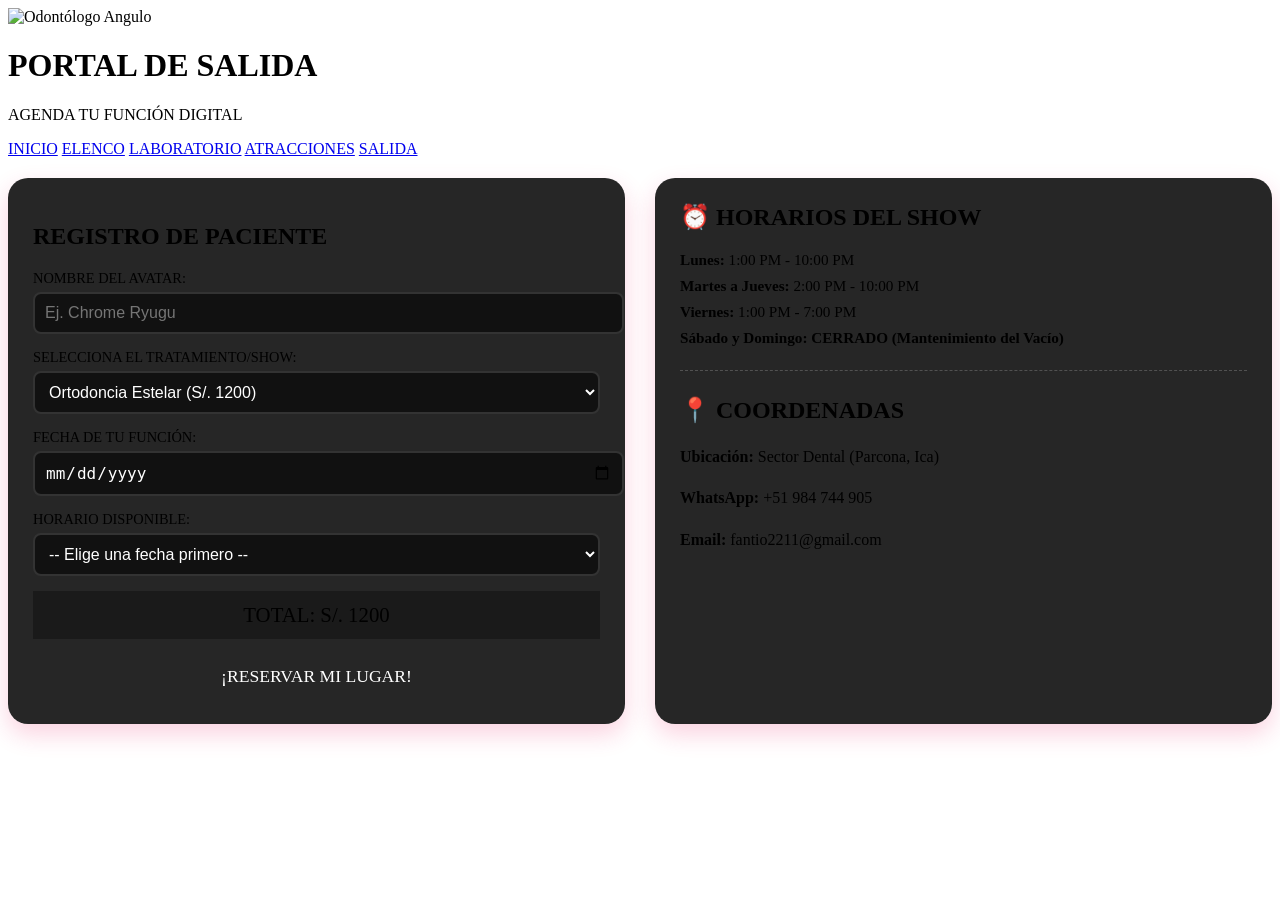
==== contacto.html @ cd5c4fb8 "Add files via upload" ====
<!DOCTYPE html>
<html lang="es">
<head>
    <meta charset="UTF-8">
    <meta name="viewport" content="width=device-width, initial-scale=1.0">
    <title>Portal de Salida | Odontólogo Angulo</title>
    <link rel="stylesheet" href="css/estilos.css">
    <link href="https://fonts.googleapis.com/css2?family=Bungee&family=Roboto:wght@400;700&display=swap" rel="stylesheet">
    <style>
        /* Estilos específicos para la interactividad del formulario y recibo */
        .contact-container {
            display: grid;
            grid-template-columns: repeat(auto-fit, minmax(320px, 1fr));
            gap: 30px;
            margin-top: 20px;
        }
        .form-box, .contact-data-card {
            background: rgba(0, 0, 0, 0.85);
            border: 4px solid var(--circo-rojo);
            border-radius: 20px;
            padding: 25px;
            box-shadow: 0 10px 25px rgba(233, 30, 99, 0.2);
        }
        .contact-data-card { border-color: var(--circo-azul); }
        .horarios-list p { margin: 8px 0; font-size: 0.95rem; }
        .input-group { margin-bottom: 15px; }
        .input-group label { display: block; font-family: var(--fuente-circo); color: var(--circo-amarillo); font-size: 0.9rem; margin-bottom: 5px; }
        .input-group input, .input-group select { width: 100%; padding: 10px; background: #111; border: 2px solid #333; color: white; border-radius: 8px; font-size: 1rem; }
        .input-group input:focus, .input-group select:focus { border-color: var(--circo-azul); outline: none; }
        .precio-total-box { background: #1a1a1a; border: 2px dashed var(--circo-amarillo); padding: 12px; text-align: center; font-family: var(--fuente-circo); color: var(--circo-amarillo); font-size: 1.3rem; margin: 15px 0; }
        .btn-circus { width: 100%; background: var(--circo-rojo); color: white; border: 3px solid var(--circo-amarillo); padding: 12px; font-family: var(--fuente-circo); font-size: 1.1rem; border-radius: 8px; transition: 0.2s; }
        .btn-circus:hover { background: var(--circo-azul); transform: scale(1.02); }
        
        /* Barra de carga */
        #loading-container { display: none; text-align: center; margin-top: 20px; }
        .progress-bar { width: 100%; height: 25px; background: #222; border: 2px solid white; border-radius: 12px; overflow: hidden; position: relative; }
        .progress-fill { width: 0%; height: 100%; background: linear-gradient(90deg, var(--circo-rojo), var(--circo-azul)); transition: width 0.1s linear; }
        
        /* Recibo Certificado Estilo Circo Digital */
        #ticket-recibo { display: none; background: #fff; color: #000; border: 8px double var(--circo-rojo); border-radius: 15px; padding: 25px; margin-top: 30px; box-shadow: 0 0 30px var(--circo-amarillo); position: relative; }
        #ticket-recibo::before, #ticket-recibo::after { content: "🎪"; position: absolute; font-size: 2rem; }
        #ticket-recibo::before { top: 10px; left: 10px; }
        #ticket-recibo::after { top: 10px; right: 10px; }
        .ticket-title { font-family: var(--fuente-circo); text-align: center; color: var(--circo-rojo); font-size: 1.8rem; margin: 0 0 15px 0; border-bottom: 3px dashed #000; padding-bottom: 10px; }
        .ticket-data { font-family: monospace; font-size: 1.1rem; line-height: 1.6; }
        .ticket-footer { text-align: center; font-family: var(--fuente-circo); margin-top: 15px; border-top: 2px dashed #000; padding-top: 10px; color: var(--circo-azul); font-size: 0.9rem; }
    </style>
</head>
<body class="teatro-body">

    <audio id="audio-seccion" src="assets/audio/contacto.mp3" loop></audio>
    
    <div id="abstraction-overlay"></div>

    <header class="circo-header">
        <div class="banner-caine">
            <img src="assets/imagen/doctor-angulo.png" alt="Odontólogo Angulo" class="caine-img">
            <div class="titulo-container">
                <h1 class="glow-yellow">PORTAL DE SALIDA</h1>
                <p class="universidades">AGENDA TU FUNCIÓN DIGITAL</p>
            </div>
        </div>
        
        <nav class="menu-flotante">
            <a href="home.html" class="btn-nav">INICIO</a>
            <a href="elenco.html" class="btn-nav">ELENCO</a>
            <a href="laboratorio.html" class="btn-nav">LABORATORIO</a>
            <a href="galeria.html" class="btn-nav">ATRACCIONES</a>
            <a href="contacto.html" class="btn-nav activo">SALIDA</a>
        </nav>
    </header>

    <main class="escenario-principal">
        <div class="contact-container">
            <section class="form-box" id="form-section">
                <h2>REGISTRO DE PACIENTE</h2>
                <form id="appointment-form">
                    <div class="input-group">
                        <label>NOMBRE DEL AVATAR:</label>
                        <input type="text" id="patient-name" placeholder="Ej. Chrome Ryugu" required>
                    </div>
                    
                    <div class="input-group">
                        <label>SELECCIONA EL TRATAMIENTO/SHOW:</label>
                        <select id="select-service">
                            <option value="1200">Ortodoncia Estelar (S/. 1200)</option>
                            <option value="150">Limpieza de Píxeles (S/. 150)</option>
                            <option value="350">Blanqueamiento 4K (S/. 350)</option>
                            <option value="250">Hacer Molde de tus Dientes 3D (S/. 250)</option>
                            <option value="50">Cita de Evaluación General (S/. 50)</option>
                        </select>
                    </div>

                    <div class="input-group">
                        <label>FECHA DE TU FUNCIÓN:</label>
                        <input type="date" id="appointment-date" required>
                    </div>

                    <div class="input-group">
                        <label>HORARIO DISPONIBLE:</label>
                        <select id="select-hour" required>
                            <option value="">-- Elige una fecha primero --</option>
                        </select>
                    </div>

                    <div class="precio-total-box" id="total-price-display">
                        TOTAL: S/. 1200
                    </div>

                    <button type="button" class="btn-circus" onclick="procesarReserva()">¡RESERVAR MI LUGAR!</button>
                </form>

                <div id="loading-container">
                    <p style="font-family: var(--fuente-circo); color: var(--circo-azul); margin-bottom: 5px;" id="loading-text">PROCESANDO DATOS EN EL VACÍO...</p>
                    <div class="progress-bar">
                        <div class="progress-fill" id="bar-fill"></div>
                    </div>
                </div>
            </section>

            <section class="contact-data-card">
                <h2 style="font-family: var(--fuente-circo); color: var(--circo-amarillo); margin-top:0;">⏰ HORARIOS DEL SHOW</h2>
                <div class="horarios-list" style="margin-bottom: 25px; border-bottom: 1px dashed rgba(255,255,255,0.2); padding-bottom: 15px;">
                    <p><strong>Lunes:</strong> 1:00 PM - 10:00 PM</p>
                    <p><strong>Martes a Jueves:</strong> 2:00 PM - 10:00 PM</p>
                    <p><strong>Viernes:</strong> 1:00 PM - 7:00 PM</p>
                    <p style="color: var(--circo-rojo); font-weight: bold;">Sábado y Domingo: CERRADO (Mantenimiento del Vacío)</p>
                </div>

                <h2 style="font-family: var(--fuente-circo); color: var(--circo-azul);">📍 COORDENADAS</h2>
                <div style="line-height: 1.6;">
                    <p><strong>Ubicación:</strong> Sector Dental (Parcona, Ica)</p>
                    <p><strong>WhatsApp:</strong> +51 984 744 905</p>
                    <p><strong>Email:</strong> fantio2211@gmail.com</p>
                </div>
            </section>
        </div>

        <div id="ticket-recibo">
            <div class="ticket-title">ENTRADA OFICIAL AL SHOW DENTAL</div>
            <div class="ticket-data">
                <p><strong>CÓDIGO DE AVATAR:</strong> <span id="recibo-codigo"></span></p>
                <p><strong>PACIENTE:</strong> <span id="recibo-nombre"></span></p>
                <p><strong>SERVICIO REGISTRADO:</strong> <span id="recibo-servicio"></span></p>
                <p><strong>FECHA PLANIFICADA:</strong> <span id="recibo-fecha"></span></p>
                <p><strong>HORA ASIGNADA:</strong> <span id="recibo-hora"></span></p>
                <p style="border-top: 1px dashed #000; padding-top: 10px; font-size: 1.2rem;">
                    <strong>TOTAL PAGADO:</strong> <span id="recibo-total" style="color: #e91e63; font-weight: bold;"></span>
                </p>
            </div>
            <div class="ticket-footer">
                ¡TRAE ESTE CERTIFICADO DIGITAL PARA EVITAR SER ABSTRAÍDO!
            </div>
        </div>
    </main>

    <script src="js/script.js"></script>
    <script>
        // LÓGICA EXCLUSIVA DEL FORMULARIO INTERACTIVO
        const inputFecha = document.getElementById('appointment-date');
        const selectHora = document.getElementById('select-hour');
        const selectServicio = document.getElementById('select-service');
        const displayPrecio = document.getElementById('total-price-display');

        window.addEventListener('DOMContentLoaded', () => {
            // Activar música local e inactividad
            document.getElementById('audio-seccion').play().catch(() => {});
            iniciarContadorAbstraccion();

            // Bloquear días pasados en el calendario (toma el día actual)
            const hoy = new Date().toISOString().split('T')[0];
            inputFecha.min = hoy;
        });

        // Actualizar precio total automáticamente al cambiar de servicio
        selectServicio.addEventListener('change', () => {
            displayPrecio.innerText = "TOTAL: S/. " + selectServicio.value;
        });

        // Cambiar horas disponibles dinámicamente según el día de la semana que elija
        inputFecha.addEventListener('change', () => {
            const fechaElegida = new Date(inputFecha.value + 'T00:00:00');
            const diaSemana = fechaElegida.getDay(); // 0 = Domingo, 1 = Lunes, ..., 6 = Sábado
            
            selectHora.innerHTML = ''; // Limpiar opciones

            if (diaSemana === 0 || diaSemana === 6) {
                // Sábado o Domingo
                const opt = document.createElement('option');
                opt.value = "";
                opt.innerText = "¡El circo está cerrado los fines de semana!";
                selectHora.appendChild(opt);
            } else if (diaSemana === 1) {
                // Lunes: 1:00 PM a 10:00 PM
                inyectarHoras(13, 22);
            } else if (diaSemana >= 2 && diaSemana <= 4) {
                // Martes, Miércoles, Jueves: 2:00 PM a 10:00 PM
                inyectarHoras(14, 22);
            } else if (diaSemana === 5) {
                // Viernes: 1:00 PM a 7:00 PM
                inyectarHoras(13, 19);
            }
        });

        function inyectarHoras(inicio, fin) {
            for (let h = inicio; h < fin; h++) {
                const horaFormateada = h > 12 ? (h - 12) + ':00 PM' : h + ':00 AM';
                const opt = document.createElement('option');
                opt.value = horaFormateada;
                opt.innerText = horaFormateada;
                selectHora.appendChild(opt);
            }
        }

        // Lógica de simulación de carga y render de recibo estilo Circo Digital
        function procesarReserva() {
            const nombre = document.getElementById('patient-name').value;
            const fecha = inputFecha.value;
            const hora = selectHora.value;

            if (!nombre || !fecha || !hora) {
                alert("¡Completa todos los casilleros dimensionales antes de enviar!");
                return;
            }

            // Ocultar botón y activar barra de carga
            document.querySelector('.btn-circus').style.display = 'none';
            const loadContainer = document.getElementById('loading-container');
            const barFill = document.getElementById('bar-fill');
            loadContainer.style.display = 'block';

            let progreso = 0;
            const intervalo = setInterval(() => {
                progreso += 5;
                barFill.style.width = progreso + '%';

                if (progreso >= 100) {
                    clearInterval(intervalo);
                    
                    // Ocultar carga y mostrar el Certificado final
                    loadContainer.style.display = 'none';
                    
                    // Inyectar datos en el recibo blanco
                    document.getElementById('recibo-codigo').innerText = "DIG-ORD-" + Math.floor(Math.random() * 9000 + 1000);
                    document.getElementById('recibo-nombre').innerText = nombre.toUpperCase();
                    document.getElementById('recibo-servicio').innerText = selectServicio.options[selectServicio.selectedIndex].text.split('(')[0];
                    document.getElementById('recibo-fecha').innerText = fecha;
                    document.getElementById('recibo-hora').innerText = hora;
                    document.getElementById('recibo-total').innerText = "S/. " + selectServicio.value;

                    // Desplegar recibo con animación sutil
                    const recibo = document.getElementById('ticket-recibo');
                    recibo.style.display = 'block';
                    recibo.scrollIntoView({ behavior: 'smooth' });
                }
            }, 150); // Carga completa en aprox 3 segundos
        }
    </script>
</body>
</html>
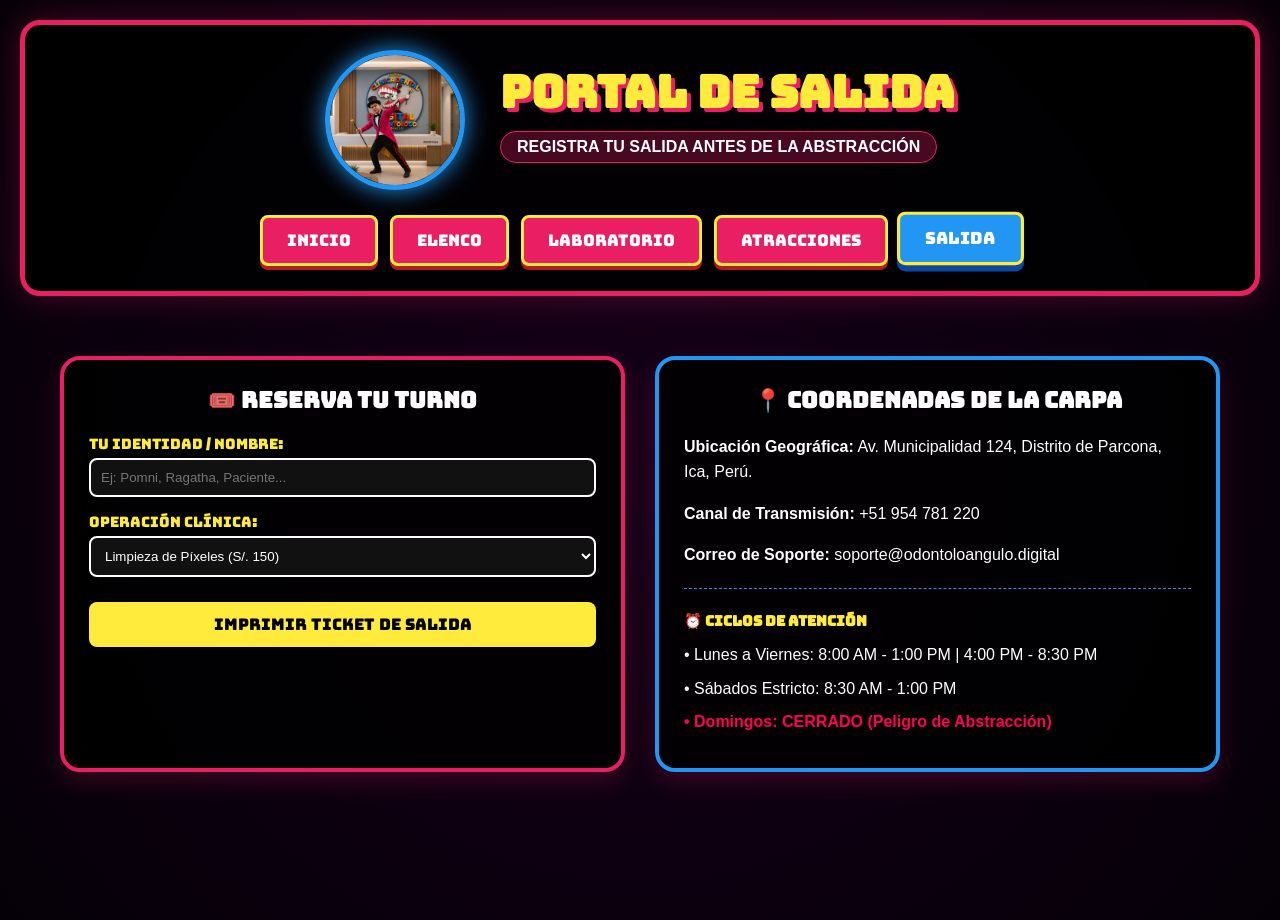
==== commit 25ed7b7a: "Update contacto.html" ====
--- a/contacto.html
+++ b/contacto.html
@@ -22,42 +22,124 @@
             box-shadow: 0 10px 25px rgba(233, 30, 99, 0.2);
         }
         .contact-data-card { border-color: var(--circo-azul); }
-        .horarios-list p { margin: 8px 0; font-size: 0.95rem; }
-        .input-group { margin-bottom: 15px; }
-        .input-group label { display: block; font-family: var(--fuente-circo); color: var(--circo-amarillo); font-size: 0.9rem; margin-bottom: 5px; }
-        .input-group input, .input-group select { width: 100%; padding: 10px; background: #111; border: 2px solid #333; color: white; border-radius: 8px; font-size: 1rem; }
-        .input-group input:focus, .input-group select:focus { border-color: var(--circo-azul); outline: none; }
-        .precio-total-box { background: #1a1a1a; border: 2px dashed var(--circo-amarillo); padding: 12px; text-align: center; font-family: var(--fuente-circo); color: var(--circo-amarillo); font-size: 1.3rem; margin: 15px 0; }
-        .btn-circus { width: 100%; background: var(--circo-rojo); color: white; border: 3px solid var(--circo-amarillo); padding: 12px; font-family: var(--fuente-circo); font-size: 1.1rem; border-radius: 8px; transition: 0.2s; }
-        .btn-circus:hover { background: var(--circo-azul); transform: scale(1.02); }
+        .horarios-list p { margin: 8px 0; font-size: 1rem; }
         
-        /* Barra de carga */
-        #loading-container { display: none; text-align: center; margin-top: 20px; }
-        .progress-bar { width: 100%; height: 25px; background: #222; border: 2px solid white; border-radius: 12px; overflow: hidden; position: relative; }
-        .progress-fill { width: 0%; height: 100%; background: linear-gradient(90deg, var(--circo-rojo), var(--circo-azul)); transition: width 0.1s linear; }
+        .form-group {
+            margin-bottom: 15px;
+            text-align: left;
+        }
+        .form-group label {
+            display: block;
+            font-family: var(--fuente-circo);
+            color: var(--circo-amarillo);
+            margin-bottom: 5px;
+            font-size: 0.9rem;
+        }
+        .form-group input, .form-group select {
+            width: 100%;
+            padding: 10px;
+            border: 2px solid white;
+            border-radius: 8px;
+            background: #111;
+            color: white;
+            font-family: 'Roboto', sans-serif;
+            box-sizing: border-box;
+        }
+        .form-group input:focus, .form-group select:focus {
+            border-color: var(--circo-azul);
+            outline: none;
+        }
         
-        /* Recibo Certificado Estilo Circo Digital */
-        #ticket-recibo { display: none; background: #fff; color: #000; border: 8px double var(--circo-rojo); border-radius: 15px; padding: 25px; margin-top: 30px; box-shadow: 0 0 30px var(--circo-amarillo); position: relative; }
-        #ticket-recibo::before, #ticket-recibo::after { content: "🎪"; position: absolute; font-size: 2rem; }
-        #ticket-recibo::before { top: 10px; left: 10px; }
-        #ticket-recibo::after { top: 10px; right: 10px; }
-        .ticket-title { font-family: var(--fuente-circo); text-align: center; color: var(--circo-rojo); font-size: 1.8rem; margin: 0 0 15px 0; border-bottom: 3px dashed #000; padding-bottom: 10px; }
-        .ticket-data { font-family: monospace; font-size: 1.1rem; line-height: 1.6; }
-        .ticket-footer { text-align: center; font-family: var(--fuente-circo); margin-top: 15px; border-top: 2px dashed #000; padding-top: 10px; color: var(--circo-azul); font-size: 0.9rem; }
+        .btn-submit {
+            background: var(--circo-amarillo);
+            color: black;
+            border: none;
+            padding: 12px 25px;
+            font-family: var(--fuente-circo);
+            font-size: 1rem;
+            border-radius: 8px;
+            cursor: pointer;
+            width: 100%;
+            margin-top: 10px;
+            transition: 0.3s;
+        }
+        .btn-submit:hover {
+            background: white;
+            box-shadow: 0 0 15px var(--circo-amarillo);
+        }
+
+        /* Contenedor de carga animada */
+        #loading-container {
+            display: none;
+            margin-top: 30px;
+            text-align: center;
+        }
+        .bar-container {
+            width: 100%;
+            background: #222;
+            border: 2px solid white;
+            border-radius: 10px;
+            height: 25px;
+            overflow: hidden;
+            margin: 15px 0;
+        }
+        .bar-fill {
+            width: 0%;
+            height: 100%;
+            background: linear-gradient(90deg, var(--circo-rojo), var(--circo-azul));
+            transition: width 0.1s linear;
+        }
+
+        /* Recibo de Ticket final estilo boleto antiguo */
+        #ticket-recibo {
+            display: none;
+            background: #fbf9f3;
+            color: #222;
+            border: 3px dashed #b5b2a9;
+            border-radius: 10px;
+            padding: 25px;
+            margin: 40px auto;
+            max-width: 450px;
+            font-family: 'Courier New', Courier, monospace;
+            box-shadow: 0 10px 30px rgba(0,0,0,0.5);
+            position: relative;
+        }
+        #ticket-recibo::before, #ticket-recibo::after {
+            content: '';
+            position: absolute;
+            left: 0; right: 0; height: 6px;
+            background-size: 12px 6px;
+        }
+        #ticket-recibo h3 {
+            font-family: var(--fuente-circo);
+            color: #d32f2f;
+            text-align: center;
+            margin-top: 0;
+        }
+        .ticket-line {
+            border-bottom: 1px dashed #777;
+            margin: 12px 0;
+        }
+        .ticket-row {
+            display: flex;
+            justify-content: space-between;
+            margin: 6px 0;
+            font-size: 0.95rem;
+        }
     </style>
 </head>
 <body class="teatro-body">
 
-    <audio id="audio-seccion" src="assets/audio/contacto.mp3" loop></audio>
+    <audio id="audio-seccion" src="audio/portal_salida.mp3" loop></audio>
     
     <div id="abstraction-overlay"></div>
 
     <header class="circo-header">
         <div class="banner-caine">
-            <img src="assets/imagen/doctor-angulo.png" alt="Odontólogo Angulo" class="caine-img">
+            <img src="imagen/doctor-angulo.png" alt="Odontólogo Angulo" class="caine-img">
             <div class="titulo-container">
                 <h1 class="glow-yellow">PORTAL DE SALIDA</h1>
-                <p class="universidades">AGENDA TU FUNCIÓN DIGITAL</p>
+                <p class="universidades">REGISTRA TU SALIDA ANTES DE LA ABSTRACCIÓN</p>
             </div>
         </div>
         
@@ -70,164 +152,98 @@
         </nav>
     </header>
 
-    <main class="escenario-principal">
+    <main class="escenario-principal" style="text-align: center;">
         <div class="contact-container">
-            <section class="form-box" id="form-section">
-                <h2>REGISTRO DE PACIENTE</h2>
-                <form id="appointment-form">
-                    <div class="input-group">
-                        <label>NOMBRE DEL AVATAR:</label>
-                        <input type="text" id="patient-name" placeholder="Ej. Chrome Ryugu" required>
-                    </div>
-                    
-                    <div class="input-group">
-                        <label>SELECCIONA EL TRATAMIENTO/SHOW:</label>
-                        <select id="select-service">
-                            <option value="1200">Ortodoncia Estelar (S/. 1200)</option>
+            
+            <section class="form-box">
+                <h2 style="font-family: var(--fuente-circo); color: white; margin-top: 0; text-align: center; font-size: 1.4rem;">🎟️ RESERVA TU TURNO</h2>
+                <form id="form-registro" onsubmit="procesarRegistro(event)">
+                    <div class="form-group">
+                        <label for="txt-nombre">Tu Identidad / Nombre:</label>
+                        <input type="text" id="txt-nombre" required placeholder="Ej: Pomni, Ragatha, Paciente...">
+                    </div>
+                    <div class="form-group">
+                        <label for="select-servicio">Operación Clínica:</label>
+                        <select id="select-servicio" required>
                             <option value="150">Limpieza de Píxeles (S/. 150)</option>
+                            <option value="1200">Brackets de Control (S/. 1200)</option>
                             <option value="350">Blanqueamiento 4K (S/. 350)</option>
-                            <option value="250">Hacer Molde de tus Dientes 3D (S/. 250)</option>
-                            <option value="50">Cita de Evaluación General (S/. 50)</option>
                         </select>
                     </div>
-
-                    <div class="input-group">
-                        <label>FECHA DE TU FUNCIÓN:</label>
-                        <input type="date" id="appointment-date" required>
-                    </div>
-
-                    <div class="input-group">
-                        <label>HORARIO DISPONIBLE:</label>
-                        <select id="select-hour" required>
-                            <option value="">-- Elige una fecha primero --</option>
-                        </select>
-                    </div>
-
-                    <div class="precio-total-box" id="total-price-display">
-                        TOTAL: S/. 1200
-                    </div>
-
-                    <button type="button" class="btn-circus" onclick="procesarReserva()">¡RESERVAR MI LUGAR!</button>
+                    <button type="submit" class="btn-submit">IMPRIMIR TICKET DE SALIDA</button>
                 </form>
 
                 <div id="loading-container">
-                    <p style="font-family: var(--fuente-circo); color: var(--circo-azul); margin-bottom: 5px;" id="loading-text">PROCESANDO DATOS EN EL VACÍO...</p>
-                    <div class="progress-bar">
-                        <div class="progress-fill" id="bar-fill"></div>
+                    <p style="font-family: var(--fuente-circo); color: var(--circo-azul); font-size: 0.9rem; animation: parpadeo 0.8s infinite;" id="loading-text">GENERANDO MATRIZ DE RECAUDACIÓN...</p>
+                    <div class="bar-container">
+                        <div class="bar-fill" id="bar-fill"></div>
                     </div>
                 </div>
             </section>
 
             <section class="contact-data-card">
-                <h2 style="font-family: var(--fuente-circo); color: var(--circo-amarillo); margin-top:0;">⏰ HORARIOS DEL SHOW</h2>
-                <div class="horarios-list" style="margin-bottom: 25px; border-bottom: 1px dashed rgba(255,255,255,0.2); padding-bottom: 15px;">
-                    <p><strong>Lunes:</strong> 1:00 PM - 10:00 PM</p>
-                    <p><strong>Martes a Jueves:</strong> 2:00 PM - 10:00 PM</p>
-                    <p><strong>Viernes:</strong> 1:00 PM - 7:00 PM</p>
-                    <p style="color: var(--circo-rojo); font-weight: bold;">Sábado y Domingo: CERRADO (Mantenimiento del Vacío)</p>
-                </div>
-
-                <h2 style="font-family: var(--fuente-circo); color: var(--circo-azul);">📍 COORDENADAS</h2>
-                <div style="line-height: 1.6;">
-                    <p><strong>Ubicación:</strong> Sector Dental (Parcona, Ica)</p>
-                    <p><strong>WhatsApp:</strong> +51 984 744 905</p>
-                    <p><strong>Email:</strong> fantio2211@gmail.com</p>
+                <h2 style="font-family: var(--fuente-circo); color: white; margin-top: 0; text-align: center; font-size: 1.4rem;">📍 COORDENADAS DE LA CARPA</h2>
+                <div style="text-align: left; line-height: 1.6;">
+                    <p><strong>Ubicación Geográfica:</strong> Av. Municipalidad 124, Distrito de Parcona, Ica, Perú.</p>
+                    <p><strong>Canal de Transmisión:</strong> +51 954 781 220</p>
+                    <p><strong>Correo de Soporte:</strong> soporte@odontoloangulo.digital</p>
+                    <div class="ticket-line" style="border-color: var(--circo-azul); margin: 20px 0;"></div>
+                    <h4 style="font-family: var(--fuente-circo); color: var(--circo-amarillo); margin-bottom: 10px; font-size: 0.9rem;">⏰ CICLOS DE ATENCIÓN</h4>
+                    <div class="horarios-list">
+                        <p>• Lunes a Viernes: 8:00 AM - 1:00 PM | 4:00 PM - 8:30 PM</p>
+                        <p>• Sábados Estricto: 8:30 AM - 1:00 PM</p>
+                        <p style="color: #ff0055; font-weight: bold;">• Domingos: CERRADO (Peligro de Abstracción)</p>
+                    </div>
                 </div>
             </section>
         </div>
 
-        <div id="ticket-recibo">
-            <div class="ticket-title">ENTRADA OFICIAL AL SHOW DENTAL</div>
-            <div class="ticket-data">
-                <p><strong>CÓDIGO DE AVATAR:</strong> <span id="recibo-codigo"></span></p>
-                <p><strong>PACIENTE:</strong> <span id="recibo-nombre"></span></p>
-                <p><strong>SERVICIO REGISTRADO:</strong> <span id="recibo-servicio"></span></p>
-                <p><strong>FECHA PLANIFICADA:</strong> <span id="recibo-fecha"></span></p>
-                <p><strong>HORA ASIGNADA:</strong> <span id="recibo-hora"></span></p>
-                <p style="border-top: 1px dashed #000; padding-top: 10px; font-size: 1.2rem;">
-                    <strong>TOTAL PAGADO:</strong> <span id="recibo-total" style="color: #e91e63; font-weight: bold;"></span>
-                </p>
-            </div>
-            <div class="ticket-footer">
-                ¡TRAE ESTE CERTIFICADO DIGITAL PARA EVITAR SER ABSTRAÍDO!
-            </div>
-        </div>
+        <article id="ticket-recibo">
+            <h3>CIRCO DENTAL DIGITAL</h3>
+            <p style="text-align: center; font-size: 0.8rem; margin: -10px 0 10px;">RUC: 10743829101</p>
+            <div class="ticket-line"></div>
+            <div class="ticket-row"><strong>TICKET N°:</strong> <span id="recibo-codigo">DIG-ORD-0000</span></div>
+            <div class="ticket-row"><strong>PACIENTE:</strong> <span id="recibo-nombre">-</span></div>
+            <div class="ticket-row"><strong>OPERACIÓN:</strong> <span id="recibo-servicio">-</span></div>
+            <div class="ticket-line"></div>
+            <div class="ticket-row"><strong>FECHA DE EMISIÓN:</strong> <span id="recibo-fecha">-</span></div>
+            <div class="ticket-row"><strong>HORA SÍNCRO:</strong> <span id="recibo-hora">-</span></div>
+            <div class="ticket-line"></div>
+            <div class="ticket-row" style="font-size: 1.2rem;"><strong>TOTAL NETO:</strong> <span id="recibo-total">S/. 0.00</span></div>
+            <div class="ticket-line"></div>
+            <p style="text-align: center; font-size: 0.8rem; font-weight: bold; margin-bottom: 0;">¡GRACIAS POR NO ABSTRAERTE EN NUESTRO SHOW!</p>
+        </article>
     </main>
 
     <script src="js/script.js"></script>
     <script>
-        // LÓGICA EXCLUSIVA DEL FORMULARIO INTERACTIVO
-        const inputFecha = document.getElementById('appointment-date');
-        const selectHora = document.getElementById('select-hour');
-        const selectServicio = document.getElementById('select-service');
-        const displayPrecio = document.getElementById('total-price-display');
-
         window.addEventListener('DOMContentLoaded', () => {
-            // Activar música local e inactividad
-            document.getElementById('audio-seccion').play().catch(() => {});
+            const audio = document.getElementById('audio-seccion');
+            audio.play().catch(err => console.log("Interacciona para reproducir música de salida"));
             iniciarContadorAbstraccion();
-
-            // Bloquear días pasados en el calendario (toma el día actual)
-            const hoy = new Date().toISOString().split('T')[0];
-            inputFecha.min = hoy;
         });
 
-        // Actualizar precio total automáticamente al cambiar de servicio
-        selectServicio.addEventListener('change', () => {
-            displayPrecio.innerText = "TOTAL: S/. " + selectServicio.value;
-        });
-
-        // Cambiar horas disponibles dinámicamente según el día de la semana que elija
-        inputFecha.addEventListener('change', () => {
-            const fechaElegida = new Date(inputFecha.value + 'T00:00:00');
-            const diaSemana = fechaElegida.getDay(); // 0 = Domingo, 1 = Lunes, ..., 6 = Sábado
+        function procesarRegistro(event) {
+            event.preventDefault();
+
+            const nombre = document.getElementById('txt-nombre').value;
+            const selectServicio = document.getElementById('select-servicio');
             
-            selectHora.innerHTML = ''; // Limpiar opciones
-
-            if (diaSemana === 0 || diaSemana === 6) {
-                // Sábado o Domingo
-                const opt = document.createElement('option');
-                opt.value = "";
-                opt.innerText = "¡El circo está cerrado los fines de semana!";
-                selectHora.appendChild(opt);
-            } else if (diaSemana === 1) {
-                // Lunes: 1:00 PM a 10:00 PM
-                inyectarHoras(13, 22);
-            } else if (diaSemana >= 2 && diaSemana <= 4) {
-                // Martes, Miércoles, Jueves: 2:00 PM a 10:00 PM
-                inyectarHoras(14, 22);
-            } else if (diaSemana === 5) {
-                // Viernes: 1:00 PM a 7:00 PM
-                inyectarHoras(13, 19);
-            }
-        });
-
-        function inyectarHoras(inicio, fin) {
-            for (let h = inicio; h < fin; h++) {
-                const horaFormateada = h > 12 ? (h - 12) + ':00 PM' : h + ':00 AM';
-                const opt = document.createElement('option');
-                opt.value = horaFormateada;
-                opt.innerText = horaFormateada;
-                selectHora.appendChild(opt);
-            }
-        }
-
-        // Lógica de simulación de carga y render de recibo estilo Circo Digital
-        function procesarReserva() {
-            const nombre = document.getElementById('patient-name').value;
-            const fecha = inputFecha.value;
-            const hora = selectHora.value;
-
-            if (!nombre || !fecha || !hora) {
-                alert("¡Completa todos los casilleros dimensionales antes de enviar!");
+            if(!nombre.trim()){
+                alert("¡Caine exige que ingreses un nombre válido!");
                 return;
             }
 
-            // Ocultar botón y activar barra de carga
-            document.querySelector('.btn-circus').style.display = 'none';
+            // Capturar la fecha y hora actual del sistema
+            const ahora = new Date();
+            const fecha = ahora.toLocaleDateString();
+            const hora = ahora.toLocaleTimeString();
+
+            // Activar la animación de carga
             const loadContainer = document.getElementById('loading-container');
             const barFill = document.getElementById('bar-fill');
             loadContainer.style.display = 'block';
+            barFill.style.width = '0%';
 
             let progreso = 0;
             const intervalo = setInterval(() => {
@@ -257,4 +273,4 @@
         }
     </script>
 </body>
-</html>+</html>
--- a/css/estilos.css
+++ b/css/estilos.css
@@ -0,0 +1,396 @@
+/* ==========================================================================
+   ESTILOS GENERALES Y CONFIGURACIÓN BASE (Circo Dental Digital)
+   ========================================================================== */
+:root {
+    --circo-rojo: #e91e63;
+    --circo-azul: #2196f3;
+    --circo-amarillo: #ffeb3b;
+    --circo-negro: #0a0a0a;
+    --fuente-circo: 'Bungee', cursive;
+    --fuente-texto: 'Roboto', sans-serif;
+}
+
+*, *::before, *::after {
+    box-sizing: border-box;
+}
+
+/* CURSORES LOCALES PERSONALIZADOS DE BUBBLE (Optimizados a 32x32) */
+html, body, button, a, select, input, textarea, option {
+    cursor: url('../assets/imagen/bubble-cerrado.png'), auto !important;
+}
+
+html:active, body:active, button:active, a:active, select:active, input:active, textarea:active {
+    cursor: url('../assets/imagen/bubble-abierto.png'), auto !important;
+}
+
+body {
+    margin: 0;
+    padding: 0;
+    background-color: var(--circo-negro);
+    color: white;
+    font-family: var(--fuente-texto);
+    overflow-x: hidden;
+}
+
+/* ==========================================================================
+   ANIMACIÓN DEL VACÍO DENTAL (FONDO DINÁMICO PARA EL TEATRO)
+   ========================================================================== */
+.teatro-body {
+    position: relative;
+    background: radial-gradient(circle at center, #150019 0%, #050008 100%);
+    min-height: 100vh;
+}
+
+.teatro-body::before {
+    content: "";
+    position: fixed;
+    top: 0; left: 0;
+    width: 100%; height: 100%;
+    background-image: 
+        url('assets/imagen/modelo-3d-2.png'),
+        url('../assets/imagen/modelo-3d-2.png');
+    background-size: 80px;
+    background-position: 10% 20%;
+    background-repeat: no-repeat;
+    opacity: 0.06;
+    animation: flotarVacio 20s infinite linear;
+    pointer-events: none;
+    z-index: 0;
+}
+
+@keyframes flotarVacio {
+    0% { transform: translateY(0) rotate(0deg); }
+    50% { transform: translateY(-20px) rotate(180deg); }
+    100% { transform: translateY(0) rotate(360deg); }
+}
+
+/* ==========================================================================
+   PANTALLA DE ENTRADA / MANDÍBULA (INDEX.HTML)
+   ========================================================================== */
+.intro-body {
+    height: 100vh;
+    display: flex;
+    justify-content: center;
+    align-items: center;
+    overflow: hidden;
+    background: #000;
+}
+
+.jaw-container {
+    position: relative;
+    width: 100vw;
+    height: 100vh;
+}
+
+.jaw-top, .jaw-bottom {
+    position: absolute;
+    width: 100%;
+    height: 50%;
+    background: #540202;
+    transition: transform 1.2s cubic-bezier(0.7, 0, 0.3, 1);
+    z-index: 10;
+    display: flex;
+    justify-content: center;
+}
+
+.jaw-top { top: 0; align-items: flex-end; border-bottom: 12px solid var(--circo-rojo); }
+.jaw-bottom { bottom: 0; align-items: flex-start; border-top: 12px solid var(--circo-rojo); }
+
+.teeth-top, .teeth-bottom {
+    width: 100%;
+    height: 50px;
+    background-image: linear-gradient(45deg, transparent 33.333%, #fff 33.333%, #fff 66.666%, transparent 66.666%),
+                      linear-gradient(-45deg, transparent 33.333%, #fff 33.333%, #fff 66.666%, transparent 66.666%);
+    background-size: 50px 100px;
+}
+
+.logo-intro {
+    position: absolute;
+    top: 50%; left: 50%;
+    transform: translate(-50%, -50%);
+    text-align: center;
+    z-index: 5;
+}
+
+.logo-intro img {
+    max-width: 350px;
+    filter: drop-shadow(0 0 20px var(--circo-rojo));
+    animation: latido 1.5s infinite alternate;
+}
+
+.click-text {
+    position: absolute;
+    bottom: 8%; width: 100%;
+    text-align: center;
+    font-family: var(--fuente-circo);
+    color: var(--circo-amarillo);
+    font-size: 1.5rem;
+    text-shadow: 2px 2px #000;
+    z-index: 20;
+    animation: parpadeo 1s infinite;
+}
+
+/* ==========================================================================
+   PANTALLA DE TRANSICIÓN CON MARCO DE DIAPOSITIVA (FONDO-CIRCO)
+   ========================================================================== */
+#slide-transition {
+    position: fixed;
+    top: 0; left: 0;
+    width: 100%; height: 100%;
+    background: #000;
+    z-index: 100;
+    display: flex;
+    justify-content: center;
+    align-items: center;
+    padding: 40px;
+}
+
+.slide-frame-container {
+    width: 100%;
+    max-width: 900px;
+    height: 550px;
+    background: url('../assets/imagen/fondo-circo.png') no-repeat center center;
+    background-size: 100% 100%;
+    display: flex;
+    justify-content: center;
+    align-items: center;
+    padding: 60px;
+}
+
+.slide {
+    font-family: var(--fuente-circo);
+    font-size: 2.2rem;
+    color: #fff;
+    text-align: center;
+    text-shadow: 3px 3px 0px #000, 0 0 10px var(--circo-rojo);
+    line-height: 1.4;
+}
+
+/* ==========================================================================
+   ESTRUCTURA DEL TEATRO PRINCIPAL Y HEADER
+   ========================================================================== */
+.circo-header {
+    background: rgba(0, 0, 0, 0.85);
+    border: 5px solid var(--circo-rojo);
+    margin: 20px;
+    padding: 25px;
+    border-radius: 20px;
+    backdrop-filter: blur(5px);
+    box-shadow: 0 0 35px rgba(233, 30, 99, 0.3);
+    position: relative;
+    z-index: 10;
+}
+
+.banner-caine {
+    display: flex;
+    align-items: center;
+    justify-content: center;
+    gap: 35px;
+    flex-wrap: wrap;
+}
+
+.caine-img {
+    width: 140px;
+    height: 140px;
+    border-radius: 50%;
+    border: 5px solid var(--circo-azul);
+    object-fit: cover;
+    box-shadow: 0 0 25px var(--circo-azul);
+}
+
+.glow-yellow {
+    font-family: var(--fuente-circo);
+    color: var(--circo-amarillo);
+    font-size: 2.8rem;
+    margin: 0;
+    text-shadow: 4px 4px 0px var(--circo-rojo);
+}
+
+.universidades {
+    font-size: 1rem;
+    color: white;
+    font-weight: bold;
+    background: rgba(233, 30, 99, 0.3);
+    padding: 6px 16px;
+    border-radius: 50px;
+    display: inline-block;
+    margin-top: 10px;
+    border: 1px solid var(--circo-rojo);
+}
+
+.menu-flotante {
+    display: flex;
+    justify-content: center;
+    gap: 12px;
+    margin-top: 25px;
+    flex-wrap: wrap;
+}
+
+.btn-nav {
+    text-decoration: none;
+    background: var(--circo-rojo);
+    color: white;
+    font-family: var(--fuente-circo);
+    padding: 12px 24px;
+    border-radius: 8px;
+    border: 3px solid var(--circo-amarillo);
+    box-shadow: 0 4px 0 #b71c1c;
+    transition: all 0.2s ease;
+}
+
+.btn-nav:hover, .btn-nav.activo {
+    background: var(--circo-azul);
+    transform: scale(1.05) translateY(-2px);
+    box-shadow: 0 6px 0 #0d47a1;
+}
+
+.btn-nav:active {
+    transform: translateY(4px);
+    box-shadow: 0 0 0 transparent;
+}
+
+.escenario-principal {
+    position: relative;
+    padding: 20px;
+    max-width: 1200px;
+    margin: 0 auto;
+    z-index: 5;
+}
+
+/* ==========================================================================
+   BURBUJA INTERACTIVA DE CAINE
+   ========================================================================== */
+#caine-bubble-container {
+    position: fixed;
+    top: 30px;
+    right: 30px;
+    z-index: 1000;
+    display: flex;
+    align-items: center;
+    gap: 15px;
+    pointer-events: none;
+    transform: translateX(400px);
+    transition: transform 0.5s cubic-bezier(0.175, 0.885, 0.32, 1.275);
+}
+
+#caine-bubble-container.show { transform: translateX(0); }
+
+.caine-bubble-text {
+    background: white;
+    color: black;
+    font-weight: bold;
+    padding: 15px;
+    border-radius: 15px;
+    position: relative;
+    max-width: 220px;
+    border: 3px solid var(--circo-rojo);
+    box-shadow: 0 8px 16px rgba(0,0,0,0.3);
+}
+
+.caine-bubble-text::after {
+    content: ""; position: absolute; top: 50%; right: -15px;
+    transform: translateY(-50%); border-width: 10px 0 10px 15px;
+    border-style: solid; border-color: transparent transparent transparent white;
+}
+
+.caine-bubble-avatar {
+    width: 75px; height: 75px; border-radius: 50%;
+    border: 3px solid var(--circo-amarillo); background: var(--circo-negro);
+}
+
+/* ==========================================================================
+   SECCIÓN: STAFF (ELENCO - ZOOM Y DESTELLO VIP)
+   ========================================================================== */
+.staff-grid {
+    display: grid;
+    grid-template-columns: repeat(auto-fit, minmax(230px, 1fr));
+    gap: 25px;
+}
+
+.staff-member {
+    background: rgba(0, 0, 0, 0.75);
+    border: 4px solid white;
+    border-radius: 20px;
+    padding: 25px;
+    text-align: center;
+    box-shadow: 0 10px 20px rgba(0,0,0,0.5);
+    transition: transform 0.3s ease;
+}
+
+.staff-member:hover { transform: translateY(-8px); }
+
+/* ZOOM ELÁSTICO EN LAS IMÁGENES DEL ELENCO */
+.staff-member img {
+    width: 110px; height: 110px; border-radius: 50%; object-fit: cover;
+    margin-bottom: 15px; border: 4px solid white;
+    transition: transform 0.4s cubic-bezier(0.175, 0.885, 0.32, 1.275), border-color 0.3s ease;
+}
+
+.staff-member:hover img {
+    transform: scale(1.18) rotate(3deg);
+    border-color: var(--circo-amarillo);
+}
+
+/* DESTELLO DE NEÓN VIP DORADO SÓLO PARA LA TARJETA DEL DR. ANGULO */
+.staff-grid .staff-member:first-child {
+    position: relative;
+    overflow: hidden;
+    border: 4px solid var(--circo-amarillo) !important;
+    box-shadow: 0 0 30px rgba(255, 235, 59, 0.4);
+}
+
+.staff-grid .staff-member:first-child::before {
+    content: ''; position: absolute; top: -50%; left: -60%; width: 30%; height: 200%;
+    background: linear-gradient(to right, rgba(255,255,255,0) 0%, rgba(255,255,255,0.5) 50%, rgba(255,255,255,0) 100%);
+    transform: rotate(25deg); animation: destelloVIP 4.5s infinite ease-in-out; pointer-events: none; z-index: 1;
+}
+
+@keyframes destelloVIP {
+    0% { left: -60%; } 15% { left: 130%; } 100% { left: 130%; }
+}
+
+.staff-grid .staff-member:first-child h3 {
+    color: var(--circo-amarillo);
+    animation: vibracionBrillo 2s infinite alternate;
+}
+
+@keyframes vibracionBrillo {
+    from { text-shadow: 0 0 8px rgba(255, 235, 59, 0.5); }
+    to { text-shadow: 0 0 18px rgba(255, 235, 59, 0.9), 0 0 5px #fff; }
+}
+
+/* ==========================================================================
+   SECCIÓN: LABORATORIO DIGITAL Y GALERÍA
+   ========================================================================== */
+.section-card { background: rgba(0, 0, 0, 0.8); border: 4px solid var(--circo-azul); border-radius: 20px; padding: 30px; }
+.section-title { font-family: var(--fuente-circo); color: var(--circo-amarillo); text-align: center; font-size: 2.2rem; }
+.lab-container { display: flex; align-items: center; justify-content: center; gap: 40px; flex-wrap: wrap; margin-top: 30px; }
+.lab-step { text-align: center; max-width: 300px; }
+.lab-step img { width: 100%; height: 200px; object-fit: cover; border-radius: 12px; border: 3px solid var(--circo-amarillo); }
+.lab-arrow { font-size: 3.5rem; color: var(--circo-rojo); animation: latido 1s infinite alternate; }
+.malla-preview { position: relative; width: 100%; height: 200px; }
+.malla-preview img { position: absolute; top: 0; left: 0; width: 100%; height: 100%; object-fit: cover; border-radius: 12px; }
+.overlay-img { opacity: 0.4; mix-blend-mode: screen; animation: glitchEfecto 0.3s infinite; }
+
+.treatments-grid { display: grid; grid-template-columns: repeat(auto-fit, minmax(280px, 1fr)); gap: 30px; }
+.treatment-item { background: rgba(0,0,0,0.8); border: 4px solid var(--circo-amarillo); border-radius: 20px; padding: 20px; text-align: center; }
+.treatment-item img, .promo-video { width: 100%; height: 180px; object-fit: cover; border-radius: 10px; margin-bottom: 15px; }
+
+.precio-box { background: #111; border: 2px dashed var(--circo-azul); padding: 10px; margin-top: 15px; font-family: var(--fuente-circo); color: var(--circo-amarillo); font-size: 1.4rem; }
+
+/* ==========================================================================
+   CAPA DE ABSTRACCIÓN NEGRA TOTAL
+   ========================================================================== */
+#abstraction-overlay {
+    position: fixed; top: 0; left: 0; width: 100%; height: 100%;
+    background: #000; opacity: 0; pointer-events: none; z-index: 99999;
+}
+
+@keyframes parpadeo { 50% { opacity: 0; } }
+@keyframes latido { from { transform: scale(1); } to { transform: scale(1.05); } }
+@keyframes glitchEfecto {
+    0% { transform: translate(0); filter: hue-rotate(0deg); }
+    30% { transform: translate(-3px, 2px); }
+    60% { transform: translate(3px, -2px); filter: hue-rotate(90deg); }
+    100% { transform: translate(0); }
+}
